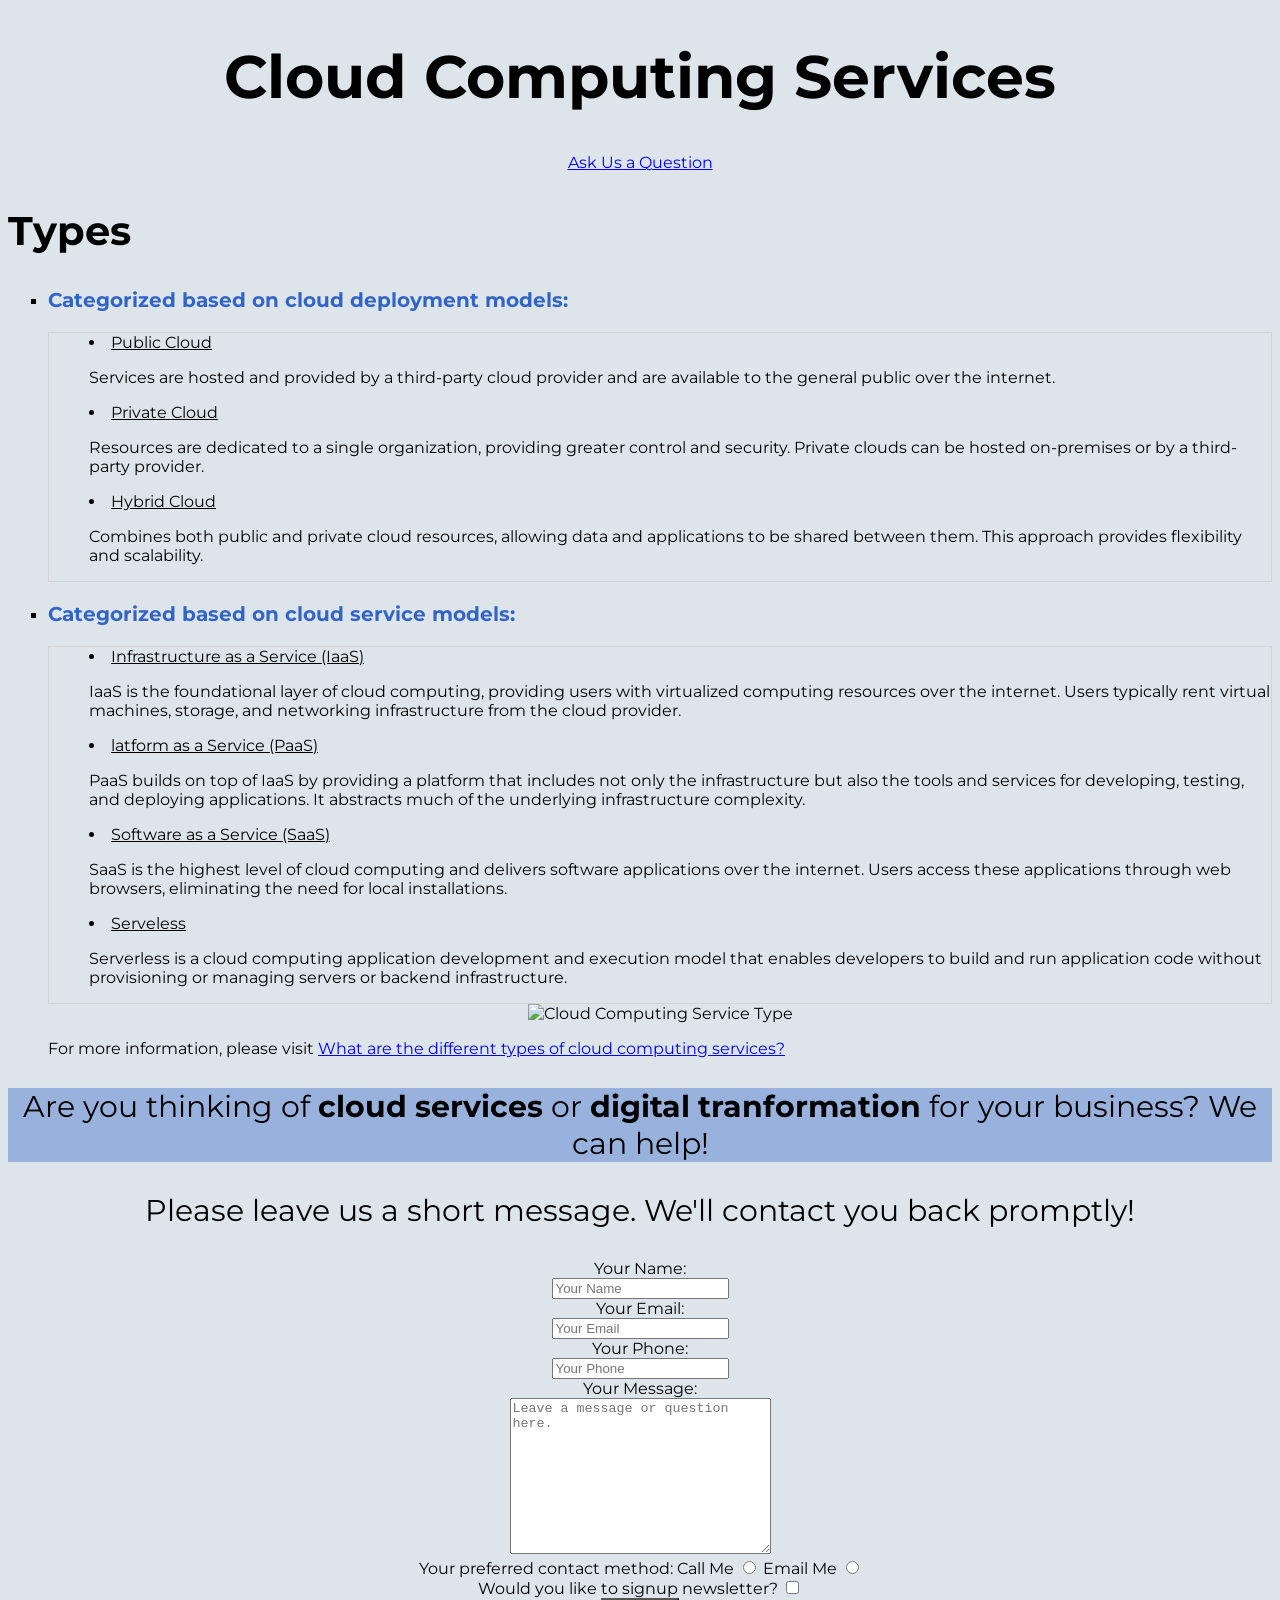
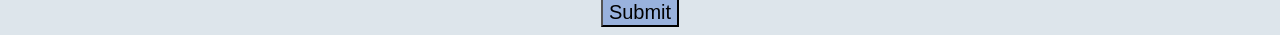
==== index.html @ daf89551 "Update and rename My First Project.html to index.html" ====
<!DOCTYPE html>
<html>
<head>
    <link rel="stylesheet" href="Style.MFP.css" />
    <link rel="preconnect" href="https://fonts.googleapis.com">
<link rel="preconnect" href="https://fonts.gstatic.com" crossorigin>
<link href="https://fonts.googleapis.com/css2?family=Indie+Flower&family=Montserrat:wght@100;400&display=swap" rel="stylesheet">
    <title>
Digital Transformation Small Steps
    </title>
</head>

<body>
    
    <h1>
        Cloud Computing Services
    </h1>
        <div><a href="#help">Ask Us a Question</a></div>

        <h2>Types
        </h2>
            <ul id="ctg">
                <li><h3>Categorized based on cloud deployment models:</h3>
                    <ul id="types">
                        <li><h4, class="type">Public Cloud </h4></li>
                            <p>Services are hosted and provided by a third-party cloud provider and are available to the general public over the internet.
                            </p>
                        <li><h4, class="type">Private Cloud</h4></li>
                            <p>Resources are dedicated to a single organization, providing greater control and security. Private clouds can be hosted on-premises or by a third-party provider.
                            </p>
                        <li><h4, class="type">Hybrid Cloud</h4></li>
                            <p>Combines both public and private cloud resources, allowing data and applications to be shared between them. This approach provides flexibility and scalability.
                            </p>
                    </ul>
                </li>
                <li><h3>Categorized based on cloud service models:</h3>        
                    <ul  id="types">
                        <li><h4, class="type">Infrastructure as a Service (IaaS)</h4></li>
                            <p>IaaS is the foundational layer of cloud computing, providing users with virtualized computing resources over the internet. Users typically rent virtual machines, storage, and networking infrastructure from the cloud provider.
                            </p>
                        <li><h4, class="type">latform as a Service (PaaS)</h4></li>
                            <p>PaaS builds on top of IaaS by providing a platform that includes not only the infrastructure but also the tools and services for developing, testing, and deploying applications. It abstracts much of the underlying infrastructure complexity.
                            </p>  
                        <li><h4, class="type">Software as a Service (SaaS)</h4></li>
                            <p>SaaS is the highest level of cloud computing and delivers software applications over the internet. Users access these applications through web browsers, eliminating the need for local installations.
                            </p>
                        <li><h4, class="type">Serveless</h4></li>
                            <p> Serverless is a cloud computing application development and execution model that enables developers to build and run application code without provisioning or managing servers or backend infrastructure.
                            </p>
                    </ul>
                </li>  
                <div>
                <img src="images/types of cloud services.png" alt="Cloud Computing Service Type">
                </div> 
                <p>For more information, please visit <a href="https://azure.microsoft.com/en-au/resources/cloud-computing-dictionary/types-of-cloud-computing/"> What are the different types of cloud computing services?</a>          
                </p> 
            </ul>
                <div>
                <p class="attention"> Are you thinking of <strong>cloud services</strong> or <strong>digital tranformation</strong> for your business? We can help!
                </p>
                </div>

                <div>
                <p id="contact"> Please leave us a short message. We'll contact you back promptly!</p>
                </div>

                    <form id="help";action="/contactus">
                        <div><label for="yourname">Your Name:</label></div>
                        <div><input type="text" name="Names" id="yourname" placeholder="Your Name" required></div>
                        
                        <div><label for="youremail">Your Email:</label></div>
                        <div><input type="text" name="Emails" id="youremail" placeholder="Your Email" required></div>
                        
                        <div><label for="yourphone">Your Phone:</label></div>
                        <div><input type="text"   name="Phone" id="yourphone" placeholder="Your Phone" required></div>
            
                        <div><label for="yourmessage">Your Message: </label></div>
                        <div><textarea name="Text" id="yourmessage" cols="30" rows="10" placeholder="Leave a message or question here." required></textarea></div>
                        
                    </form>  
                        
                        <div>
                            Your preferred contact method:
                            <label for="callme"> Call Me</label>
                            <input type="radio" id="callme" name="contact" value="phone">
                            <label for="emailme"> Email Me</label>
                            <input type="radio" id="emailme" name="contact" value="email">
                        </div>
                        
                        <div>
                            <label for="newsletter">  Would you like to signup newsletter? </label>
                            <input type="checkbox" id="newsletter" name="newsletter" value="yes">
                        </div>

                        <div>
                            <button>Submit</button>
                        </div>
                    
                </div>    
                        

<!-- <form action="/submit_form.php" method="post">
    <label for="yourname">Your Name</label>
    <input type="text" name="Names" id="yourname" placeholder="Your Name" required>

    <label for="youremail">Your Email</label>
    <input type="text" name="Emails" id="youremail" placeholder="Your Email" required>

    <label for="yourmessage">Your Message</label>
    <textarea name="Text" id="yourmessage" cols="30" rows="10" required></textarea>

    <button type="submit">Submit</button>
</form> -->

</body>

</html>
---- Style.MFP.css ----
h3{
    color: rgb(50,100,200);
    font-size:20px
}

h1{
    font-size: 60px;
    text-align:center;
}

h2{
    font-size: 40px
}

div{
    text-align:center;
}

button{
    background-color: rgba(50,100,200,0.4);
    font-weight:500;
    font-size:20px;
}

body{
    background-color:rgb(221, 229, 235);
    font-family: Montserrat;
}

.type{
    text-decoration: underline;
}

.attention{
    background-color: rgba(50, 100, 200,0.4); font-size:30px;
}

#contact{
    font-size: 30px;
}

#types{
    list-style-type: disc;
    list-style-position: inside;
}

#ctg{
    list-style-type: square;
}


a{
    color:blue;
}

a:visited{
    color: orangered;
}

#ctg ul{
    border: 1px solid lightgrey;
}
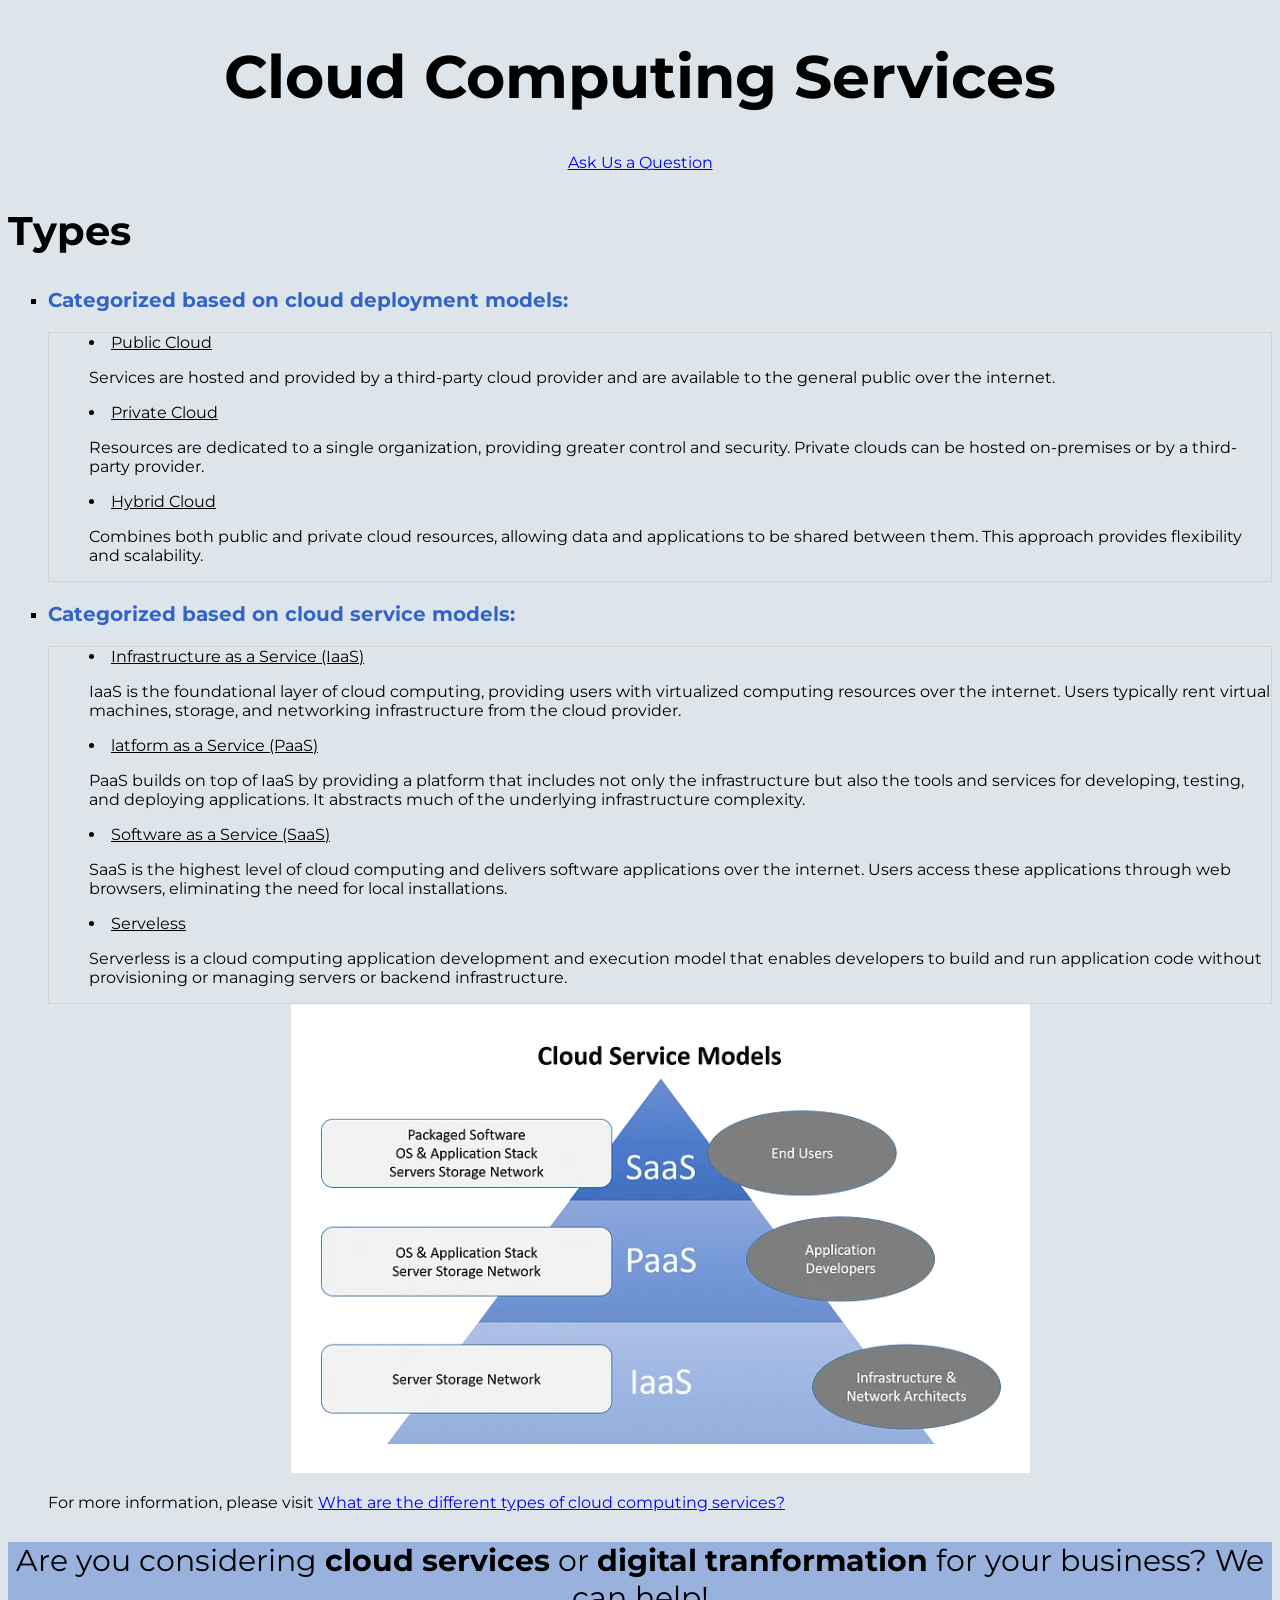
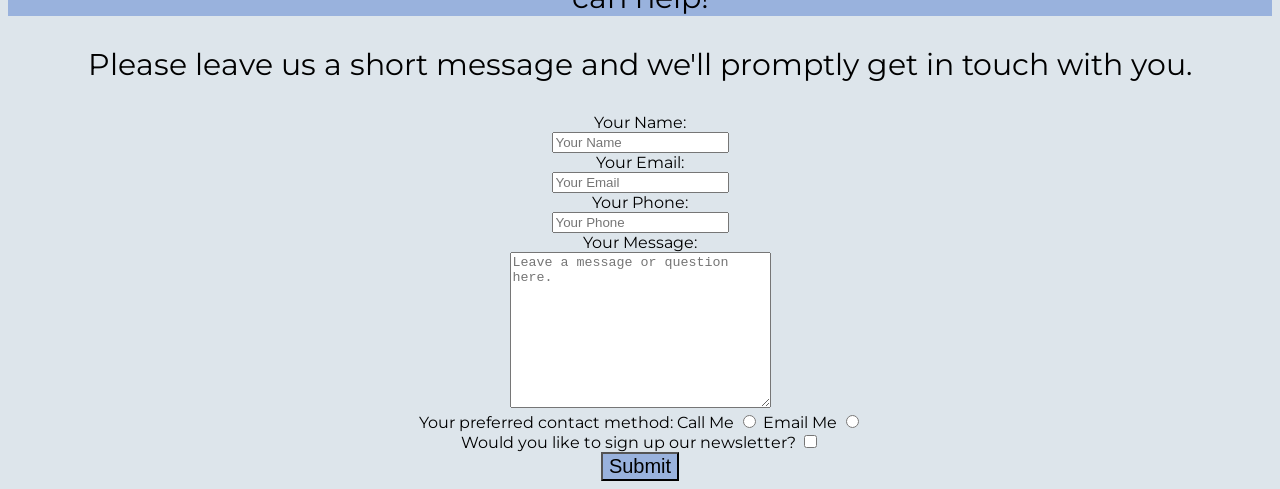
==== commit e2d13502: "Update index.html" ====
--- a/index.html
+++ b/index.html
@@ -50,18 +50,18 @@
                     </ul>
                 </li>  
                 <div>
-                <img src="images/types of cloud services.png" alt="Cloud Computing Service Type">
+                <img src="types of cloud services.png" alt="Cloud Computing Service Type">
                 </div> 
                 <p>For more information, please visit <a href="https://azure.microsoft.com/en-au/resources/cloud-computing-dictionary/types-of-cloud-computing/"> What are the different types of cloud computing services?</a>          
                 </p> 
             </ul>
                 <div>
-                <p class="attention"> Are you thinking of <strong>cloud services</strong> or <strong>digital tranformation</strong> for your business? We can help!
+                <p class="attention"> Are you considering <strong>cloud services</strong> or <strong>digital tranformation</strong> for your business? We can help!
                 </p>
                 </div>
 
                 <div>
-                <p id="contact"> Please leave us a short message. We'll contact you back promptly!</p>
+                <p id="contact"> Please leave us a short message and we'll promptly get in touch with you. </p>
                 </div>
 
                     <form id="help";action="/contactus">
@@ -88,7 +88,7 @@
                         </div>
                         
                         <div>
-                            <label for="newsletter">  Would you like to signup newsletter? </label>
+                            <label for="newsletter">  Would you like to sign up our newsletter? </label>
                             <input type="checkbox" id="newsletter" name="newsletter" value="yes">
                         </div>
 
@@ -98,20 +98,6 @@
                     
                 </div>    
                         
-
-<!-- <form action="/submit_form.php" method="post">
-    <label for="yourname">Your Name</label>
-    <input type="text" name="Names" id="yourname" placeholder="Your Name" required>
-
-    <label for="youremail">Your Email</label>
-    <input type="text" name="Emails" id="youremail" placeholder="Your Email" required>
-
-    <label for="yourmessage">Your Message</label>
-    <textarea name="Text" id="yourmessage" cols="30" rows="10" required></textarea>
-
-    <button type="submit">Submit</button>
-</form> -->
-
 </body>
 
 </html>
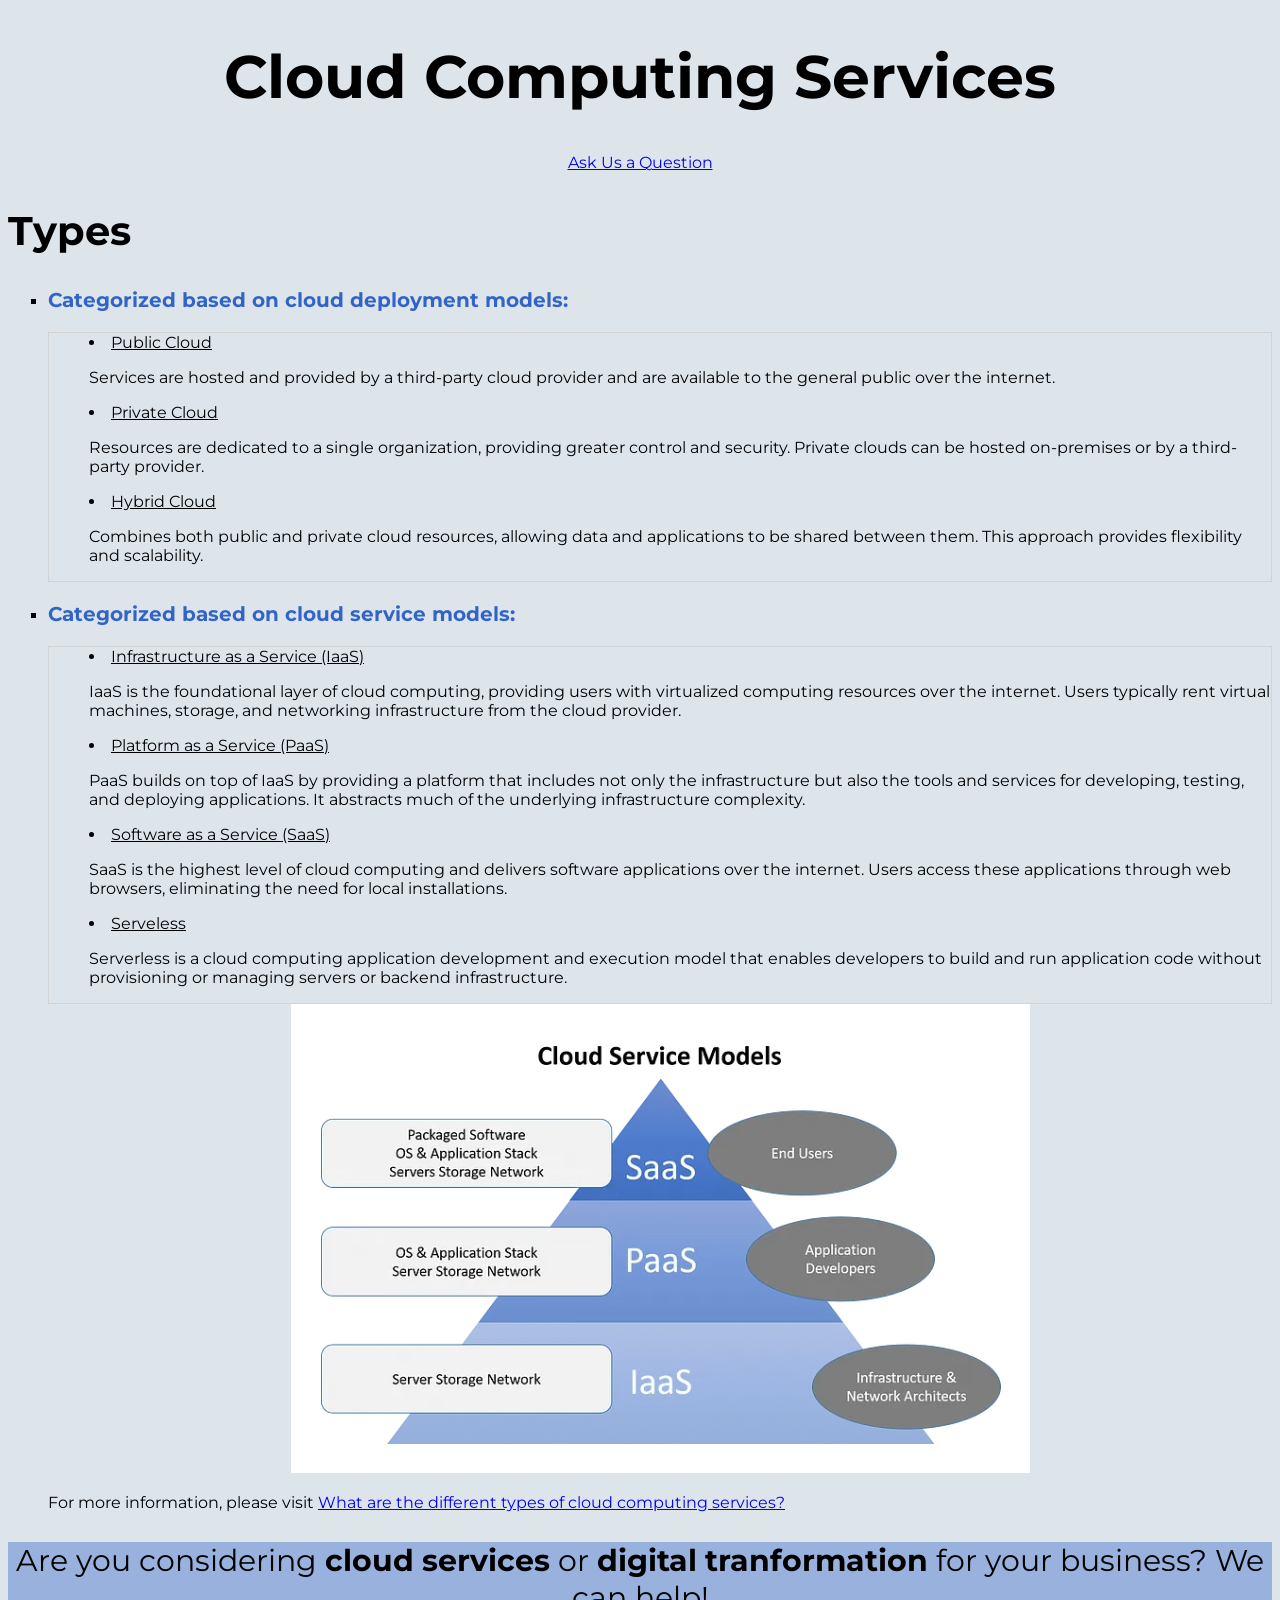
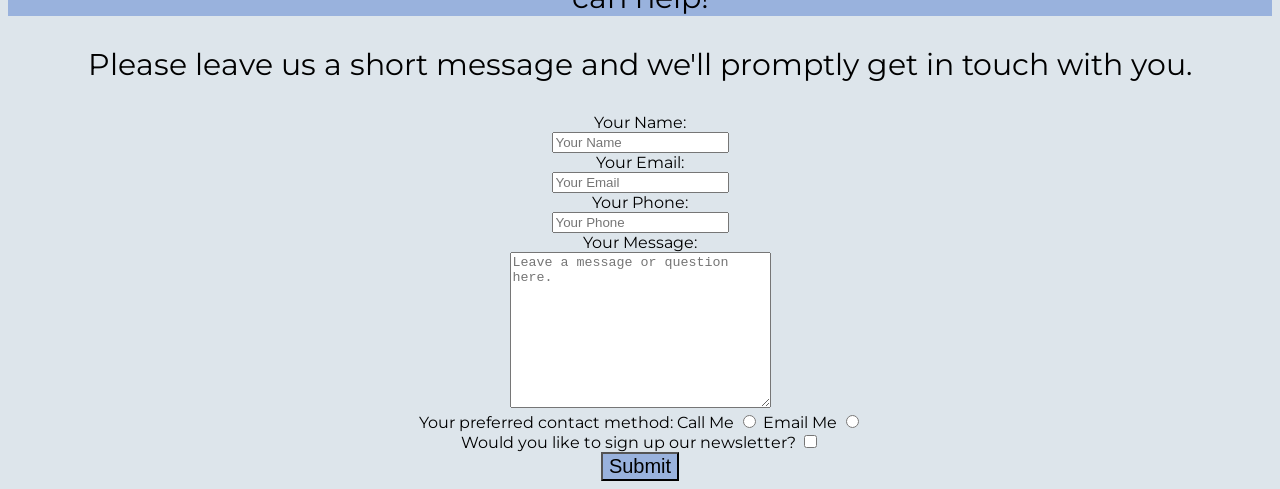
==== commit 3c344823: "Update index.html" ====
--- a/index.html
+++ b/index.html
@@ -38,7 +38,7 @@
                         <li><h4, class="type">Infrastructure as a Service (IaaS)</h4></li>
                             <p>IaaS is the foundational layer of cloud computing, providing users with virtualized computing resources over the internet. Users typically rent virtual machines, storage, and networking infrastructure from the cloud provider.
                             </p>
-                        <li><h4, class="type">latform as a Service (PaaS)</h4></li>
+                        <li><h4, class="type">Platform as a Service (PaaS)</h4></li>
                             <p>PaaS builds on top of IaaS by providing a platform that includes not only the infrastructure but also the tools and services for developing, testing, and deploying applications. It abstracts much of the underlying infrastructure complexity.
                             </p>  
                         <li><h4, class="type">Software as a Service (SaaS)</h4></li>
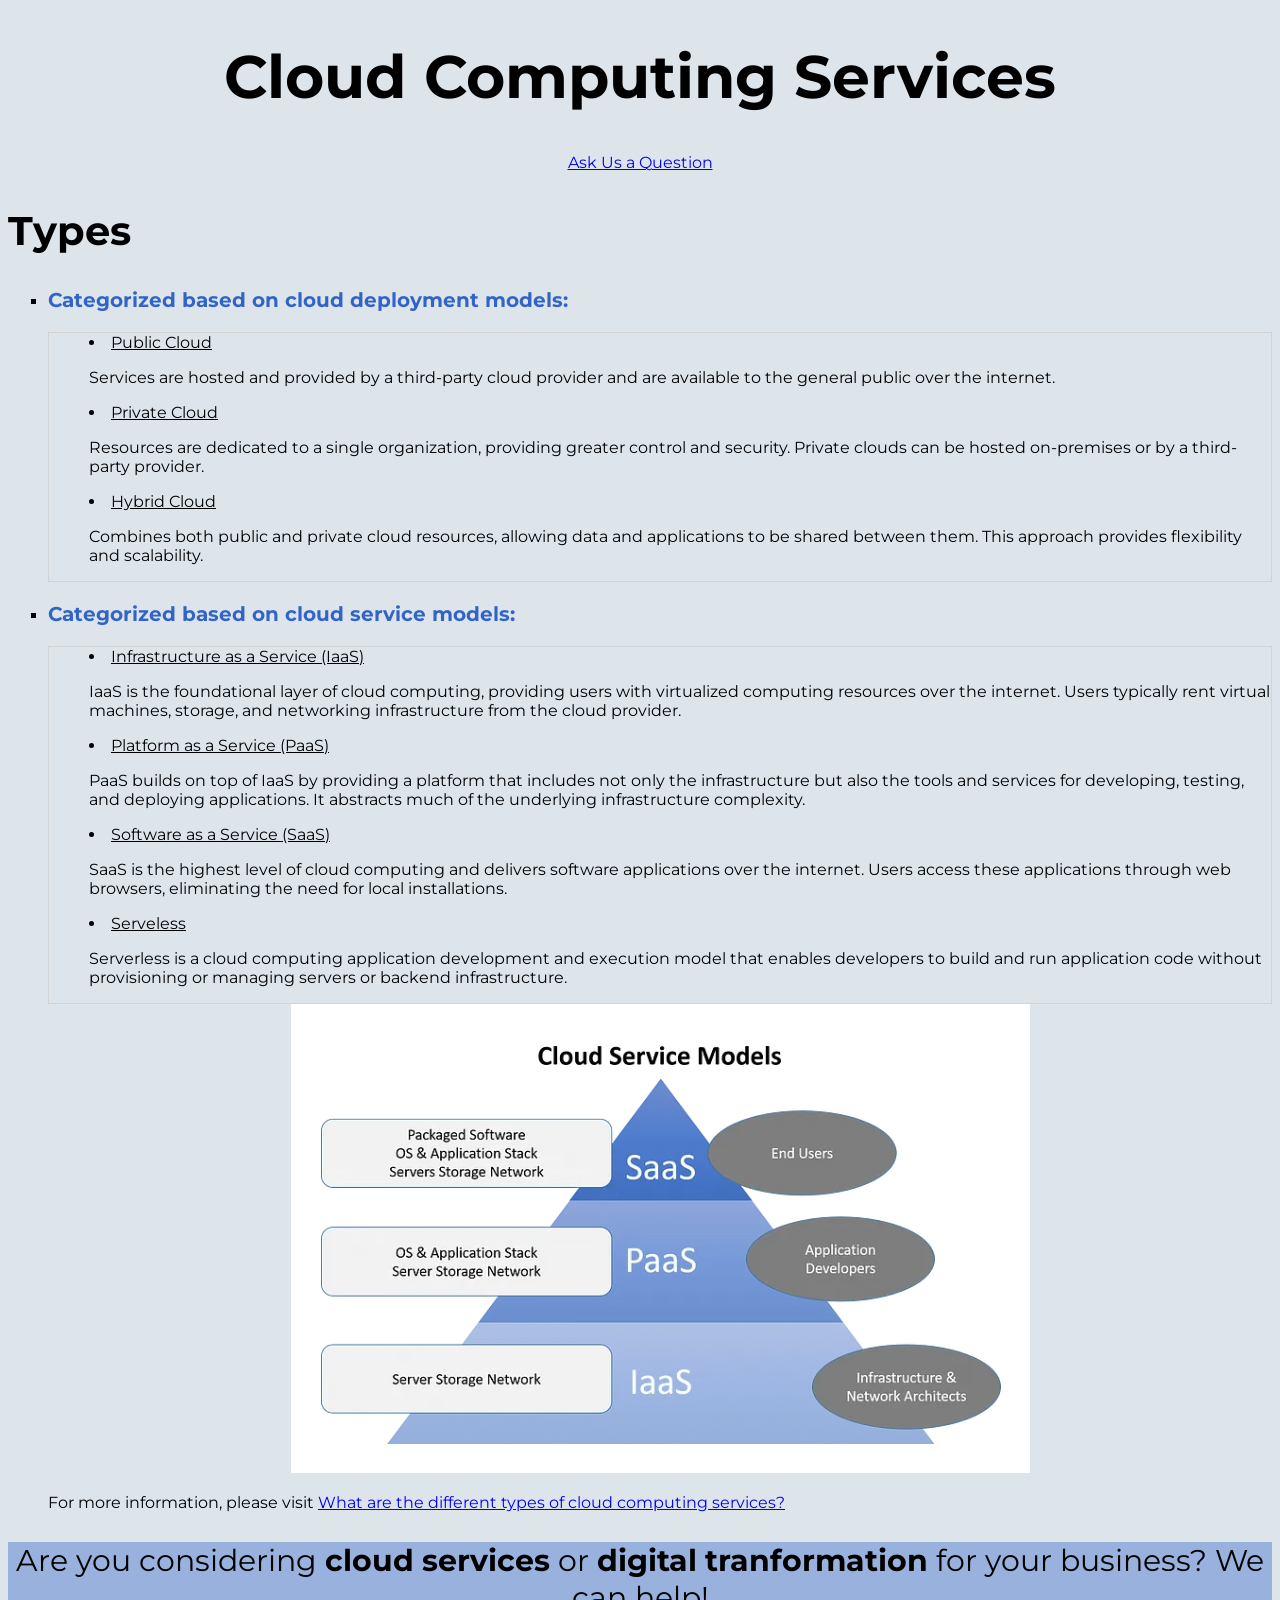
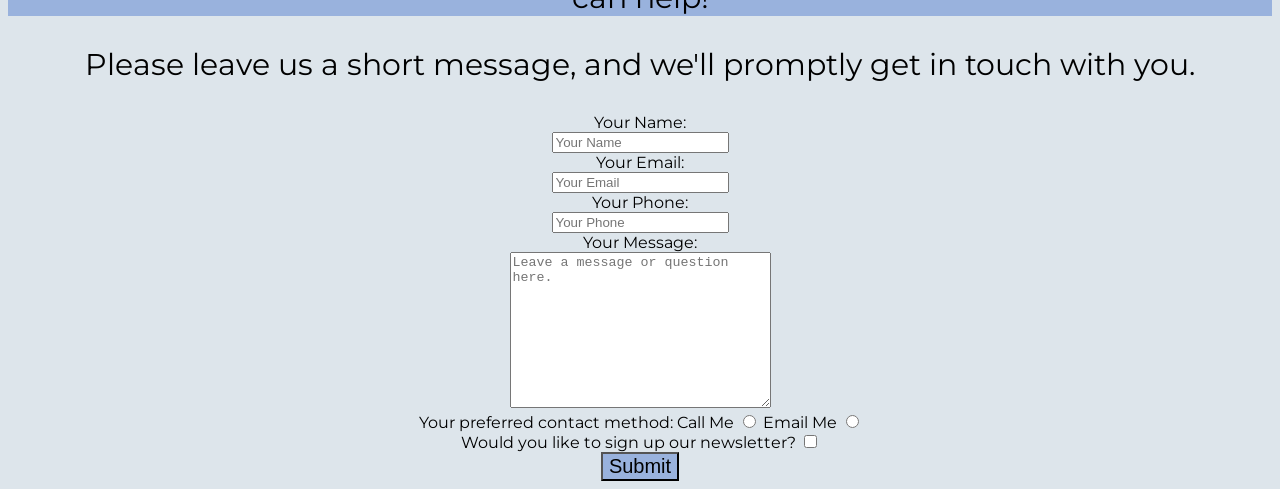
==== commit 35d58671: "Update index.html" ====
--- a/index.html
+++ b/index.html
@@ -61,7 +61,7 @@
                 </div>
 
                 <div>
-                <p id="contact"> Please leave us a short message and we'll promptly get in touch with you. </p>
+                <p id="contact"> Please leave us a short message, and we'll promptly get in touch with you. </p>
                 </div>
 
                     <form id="help";action="/contactus">
